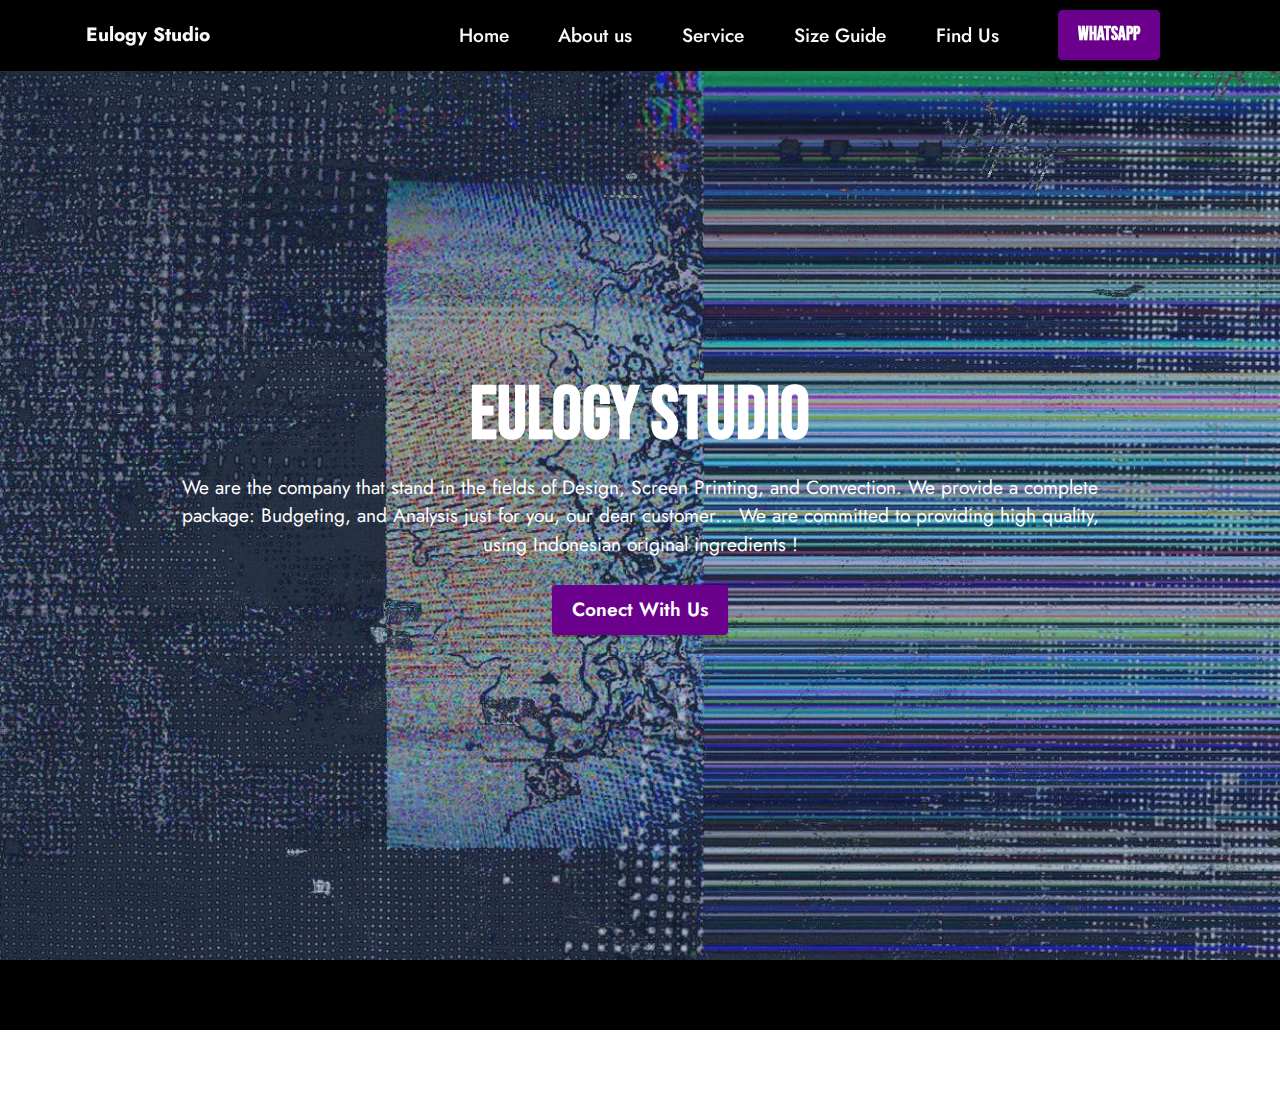
==== index.html @ 3f1c55c7 "Add files via upload" ====
<!DOCTYPE html>
<html  >
<head>
  <!-- Site made with Mobirise Website Builder v5.6.5, https://mobirise.com -->
  <meta charset="UTF-8">
  <meta http-equiv="X-UA-Compatible" content="IE=edge">
  <meta name="generator" content="Mobirise v5.6.5, mobirise.com">
  <meta name="twitter:card" content="summary_large_image"/>
  <meta name="twitter:image:src" content="">
  <meta property="og:image" content="">
  <meta name="twitter:title" content="Home">
  <meta name="viewport" content="width=device-width, initial-scale=1, minimum-scale=1">
  <link rel="shortcut icon" href="assets/images/logo.png" type="image/x-icon">
  <meta name="description" content="">
  
  
  <title>Home</title>
  <link rel="stylesheet" href="assets/bootstrap/css/bootstrap.min.css">
  <link rel="stylesheet" href="assets/bootstrap/css/bootstrap-grid.min.css">
  <link rel="stylesheet" href="assets/bootstrap/css/bootstrap-reboot.min.css">
  <link rel="stylesheet" href="assets/animatecss/animate.css">
  <link rel="stylesheet" href="assets/dropdown/css/style.css">
  <link rel="stylesheet" href="assets/socicon/css/styles.css">
  <link rel="stylesheet" href="assets/theme/css/style.css">
  <link rel="preload" href="https://fonts.googleapis.com/css?family=Bebas+Neue:400&display=swap" as="style" onload="this.onload=null;this.rel='stylesheet'">
  <noscript><link rel="stylesheet" href="https://fonts.googleapis.com/css?family=Bebas+Neue:400&display=swap"></noscript>
  <link rel="preload" href="https://fonts.googleapis.com/css?family=Jost:100,200,300,400,500,600,700,800,900,100i,200i,300i,400i,500i,600i,700i,800i,900i&display=swap" as="style" onload="this.onload=null;this.rel='stylesheet'">
  <noscript><link rel="stylesheet" href="https://fonts.googleapis.com/css?family=Jost:100,200,300,400,500,600,700,800,900,100i,200i,300i,400i,500i,600i,700i,800i,900i&display=swap"></noscript>
  <link rel="preload" as="style" href="assets/mobirise/css/mbr-additional.css"><link rel="stylesheet" href="assets/mobirise/css/mbr-additional.css" type="text/css">
  
  
  
  
</head>
<body>
  
  <section data-bs-version="5.1" class="menu menu2 cid-t28SqzuvRv" once="menu" id="menu2-10">
    
    <nav class="navbar navbar-dropdown navbar-fixed-top navbar-expand-lg">
        <div class="container">
            <div class="navbar-brand">
                
                <span class="navbar-caption-wrap"><a class="navbar-caption text-white display-7" href="https://mobiri.se">Eulogy Studio</a></span>
            </div>
            <button class="navbar-toggler" type="button" data-toggle="collapse" data-bs-toggle="collapse" data-target="#navbarSupportedContent" data-bs-target="#navbarSupportedContent" aria-controls="navbarNavAltMarkup" aria-expanded="false" aria-label="Toggle navigation">
                <div class="hamburger">
                    <span></span>
                    <span></span>
                    <span></span>
                    <span></span>
                </div>
            </button>
            <div class="collapse navbar-collapse" id="navbarSupportedContent">
                <ul class="navbar-nav nav-dropdown" data-app-modern-menu="true"><li class="nav-item"><a class="nav-link link text-white text-primary display-7" href="index.html">Home</a></li><li class="nav-item"><a class="nav-link link text-white text-primary display-7" href="aboutus.html">
                            About us</a></li><li class="nav-item"><a class="nav-link link text-white text-primary display-7" href="services.html">Service</a></li>
                    <li class="nav-item"><a class="nav-link link text-white text-primary display-7" href="sizechart.html">Size Guide</a></li>
                    <li class="nav-item"><a class="nav-link link text-white text-primary display-7" href="location.html">Find Us</a></li></ul>
                
                <div class="navbar-buttons mbr-section-btn"><a class="btn btn-primary display-5" href="https://wa.me/6285777081317">WHAtSAPP</a></div>
            </div>
        </div>
    </nav>
</section>

<section data-bs-version="5.1" class="header6 cid-t27n5J7bvI mbr-fullscreen" id="header6-c">

    

    <div class="mbr-overlay" style="opacity: 0.2; background-color: rgb(68, 121, 217);"></div>

    <div class="align-center container">
        <div class="row justify-content-center">
            <div class="col-12 col-lg-10">
                <h1 class="mbr-section-title mbr-fonts-style mbr-white mb-3 display-1"><strong>eulogy studio</strong></h1>
                
                <p class="mbr-text mbr-white mbr-fonts-style display-7">
                    We are the company that stand in the fields of Design, Screen Printing, and Convection. We provide a complete package: Budgeting, and Analysis just for you, our dear customer... We are committed to providing high quality, using Indonesian original ingredients !
                </p>
                <div class="mbr-section-btn mt-3"><a class="btn btn-primary display-7" href="https://wa.me/6285777081317">Conect With Us</a></div>
            </div>
        </div>
    </div>
</section>

<section data-bs-version="5.1" class="footer7 cid-t1VAc5oPrd" once="footers" id="footer7-4">

    

    

    <div class="container">
        <div class="media-container-row align-center mbr-white">
            <div class="col-12">
                <p class="mbr-text mb-0 mbr-fonts-style display-4">
                    © Copyright 2022 Eulogy Studio - All Rights Reserved
                </p>
            </div>
        </div>
    </div>
</section><section class="display-7" style="padding: 0;align-items: center;justify-content: center;flex-wrap: wrap;    align-content: center;display: flex;position: relative;height: 4rem;"><a href="https://mobiri.se/2739798" style="flex: 1 1;height: 4rem;position: absolute;width: 100%;z-index: 1;"><img alt="" style="height: 4rem;" src="[data-uri]"></a><p style="margin: 0;text-align: center;" class="display-7">Made with Mobirise &#8204;</p><a style="z-index:1" href="https://mobirise.com/web-page-maker.html">Free Web Page Maker</a></section><script src="assets/bootstrap/js/bootstrap.bundle.min.js"></script>  <script src="assets/smoothscroll/smooth-scroll.js"></script>  <script src="assets/ytplayer/index.js"></script>  <script src="assets/dropdown/js/navbar-dropdown.js"></script>  <script src="assets/theme/js/script.js"></script>  
  
  
  <input name="animation" type="hidden">
  </body>
</html>
---- assets/dropdown/css/style.css ----
.navbar-dropdown {
  left: 0;
  padding: 0;
  position: absolute;
  right: 0;
  top: 0;
  transition: all 0.45s ease;
  z-index: 1030;
  background: #282828; }
  .navbar-dropdown .navbar-logo {
    margin-right: 0.8rem;
    transition: margin 0.3s ease-in-out;
    vertical-align: middle; }
    .navbar-dropdown .navbar-logo img {
      height: 3.125rem;
      transition: all 0.3s ease-in-out; }
    .navbar-dropdown .navbar-logo.mbr-iconfont {
      font-size: 3.125rem;
      line-height: 3.125rem; }
  .navbar-dropdown .navbar-caption {
    font-weight: 700;
    white-space: normal;
    vertical-align: -4px;
    line-height: 3.125rem !important; }
    .navbar-dropdown .navbar-caption, .navbar-dropdown .navbar-caption:hover {
      color: inherit;
      text-decoration: none; }
  .navbar-dropdown .mbr-iconfont + .navbar-caption {
    vertical-align: -1px; }
  .navbar-dropdown.navbar-fixed-top {
    position: fixed; }
  .navbar-dropdown .navbar-brand span {
    vertical-align: -4px; }
  .navbar-dropdown.bg-color.transparent {
    background: none; }
  .navbar-dropdown.navbar-short .navbar-brand {
    padding: 0.625rem 0; }
    .navbar-dropdown.navbar-short .navbar-brand span {
      vertical-align: -1px; }
  .navbar-dropdown.navbar-short .navbar-caption {
    line-height: 2.375rem !important;
    vertical-align: -2px; }
  .navbar-dropdown.navbar-short .navbar-logo {
    margin-right: 0.5rem; }
    .navbar-dropdown.navbar-short .navbar-logo img {
      height: 2.375rem; }
    .navbar-dropdown.navbar-short .navbar-logo.mbr-iconfont {
      font-size: 2.375rem;
      line-height: 2.375rem; }
  .navbar-dropdown.navbar-short .mbr-table-cell {
    height: 3.625rem; }
  .navbar-dropdown .navbar-close {
    left: 0.6875rem;
    position: fixed;
    top: 0.75rem;
    z-index: 1000; }
  .navbar-dropdown .hamburger-icon {
    content: "";
    display: inline-block;
    vertical-align: middle;
    width: 16px;
    -webkit-box-shadow: 0 -6px 0 1px #282828,0 0 0 1px #282828,0 6px 0 1px #282828;
    -moz-box-shadow: 0 -6px 0 1px #282828,0 0 0 1px #282828,0 6px 0 1px #282828;
    box-shadow: 0 -6px 0 1px #282828,0 0 0 1px #282828,0 6px 0 1px #282828; }

.dropdown-menu .dropdown-toggle[data-toggle="dropdown-submenu"]::after {
  border-bottom: 0.35em solid transparent;
  border-left: 0.35em solid;
  border-right: 0;
  border-top: 0.35em solid transparent;
  margin-left: 0.3rem; }

.dropdown-menu .dropdown-item:focus {
  outline: 0; }

.nav-dropdown {
  font-size: 0.75rem;
  font-weight: 500;
  height: auto !important; }
  .nav-dropdown .nav-btn {
    padding-left: 1rem; }
  .nav-dropdown .link {
    margin: .667em 1.667em;
    font-weight: 500;
    padding: 0;
    transition: color .2s ease-in-out; }
    .nav-dropdown .link.dropdown-toggle {
      margin-right: 2.583em; }
      .nav-dropdown .link.dropdown-toggle::after {
        margin-left: .25rem;
        border-top: 0.35em solid;
        border-right: 0.35em solid transparent;
        border-left: 0.35em solid transparent;
        border-bottom: 0; }
      .nav-dropdown .link.dropdown-toggle[aria-expanded="true"] {
        margin: 0;
        padding: 0.667em 3.263em  0.667em 1.667em; }
  .nav-dropdown .link::after,
  .nav-dropdown .dropdown-item::after {
    color: inherit; }
  .nav-dropdown .btn {
    font-size: 0.75rem;
    font-weight: 700;
    letter-spacing: 0;
    margin-bottom: 0;
    padding-left: 1.25rem;
    padding-right: 1.25rem; }
  .nav-dropdown .dropdown-menu {
    border-radius: 0;
    border: 0;
    left: 0;
    margin: 0;
    padding-bottom: 1.25rem;
    padding-top: 1.25rem;
    position: relative; }
  .nav-dropdown .dropdown-submenu {
    margin-left: 0.125rem;
    top: 0; }
  .nav-dropdown .dropdown-item {
    font-weight: 500;
    line-height: 2;
    padding: 0.3846em 4.615em 0.3846em 1.5385em;
    position: relative;
    transition: color .2s ease-in-out, background-color .2s ease-in-out; }
    .nav-dropdown .dropdown-item::after {
      margin-top: -0.3077em;
      position: absolute;
      right: 1.1538em;
      top: 50%; }
    .nav-dropdown .dropdown-item:focus, .nav-dropdown .dropdown-item:hover {
      background: none; }

@media (max-width: 767px) {
  .nav-dropdown.navbar-toggleable-sm {
    bottom: 0;
    display: none;
    left: 0;
    overflow-x: hidden;
    position: fixed;
    top: 0;
    transform: translateX(-100%);
    -ms-transform: translateX(-100%);
    -webkit-transform: translateX(-100%);
    width: 18.75rem;
    z-index: 999; } }
.nav-dropdown.navbar-toggleable-xl {
  bottom: 0;
  display: none;
  left: 0;
  overflow-x: hidden;
  position: fixed;
  top: 0;
  transform: translateX(-100%);
  -ms-transform: translateX(-100%);
  -webkit-transform: translateX(-100%);
  width: 18.75rem;
  z-index: 999; }

.nav-dropdown-sm {
  display: block !important;
  overflow-x: hidden;
  overflow: auto;
  padding-top: 3.875rem; }
  .nav-dropdown-sm::after {
    content: "";
    display: block;
    height: 3rem;
    width: 100%; }
  .nav-dropdown-sm.collapse.in ~ .navbar-close {
    display: block !important; }
  .nav-dropdown-sm.collapsing, .nav-dropdown-sm.collapse.in {
    transform: translateX(0);
    -ms-transform: translateX(0);
    -webkit-transform: translateX(0);
    transition: all 0.25s ease-out;
    -webkit-transition: all 0.25s ease-out;
    background: #282828; }
  .nav-dropdown-sm.collapsing[aria-expanded="false"] {
    transform: translateX(-100%);
    -ms-transform: translateX(-100%);
    -webkit-transform: translateX(-100%); }
  .nav-dropdown-sm .nav-item {
    display: block;
    margin-left: 0 !important;
    padding-left: 0; }
  .nav-dropdown-sm .link,
  .nav-dropdown-sm .dropdown-item {
    border-top: 1px dotted rgba(255, 255, 255, 0.1);
    font-size: 0.8125rem;
    line-height: 1.6;
    margin: 0 !important;
    padding: 0.875rem 2.4rem 0.875rem 1.5625rem !important;
    position: relative;
    white-space: normal; }
    .nav-dropdown-sm .link:focus, .nav-dropdown-sm .link:hover,
    .nav-dropdown-sm .dropdown-item:focus,
    .nav-dropdown-sm .dropdown-item:hover {
      background: rgba(0, 0, 0, 0.2) !important;
      color: #c0a375; }
  .nav-dropdown-sm .nav-btn {
    position: relative;
    padding: 1.5625rem 1.5625rem 0 1.5625rem; }
    .nav-dropdown-sm .nav-btn::before {
      border-top: 1px dotted rgba(255, 255, 255, 0.1);
      content: "";
      left: 0;
      position: absolute;
      top: 0;
      width: 100%; }
    .nav-dropdown-sm .nav-btn + .nav-btn {
      padding-top: 0.625rem; }
      .nav-dropdown-sm .nav-btn + .nav-btn::before {
        display: none; }
  .nav-dropdown-sm .btn {
    padding: 0.625rem 0; }
  .nav-dropdown-sm .dropdown-toggle[data-toggle="dropdown-submenu"]::after {
    margin-left: .25rem;
    border-top: 0.35em solid;
    border-right: 0.35em solid transparent;
    border-left: 0.35em solid transparent;
    border-bottom: 0; }
  .nav-dropdown-sm .dropdown-toggle[data-toggle="dropdown-submenu"][aria-expanded="true"]::after {
    border-top: 0;
    border-right: 0.35em solid transparent;
    border-left: 0.35em solid transparent;
    border-bottom: 0.35em solid; }
  .nav-dropdown-sm .dropdown-menu {
    margin: 0;
    padding: 0;
    position: relative;
    top: 0;
    left: 0;
    width: 100%;
    border: 0;
    float: none;
    border-radius: 0;
    background: none; }
  .nav-dropdown-sm .dropdown-submenu {
    left: 100%;
    margin-left: 0.125rem;
    margin-top: -1.25rem;
    top: 0; }

.navbar-toggleable-sm .nav-dropdown .dropdown-menu {
  position: absolute; }

.navbar-toggleable-sm .nav-dropdown .dropdown-submenu {
  left: 100%;
  margin-left: 0.125rem;
  margin-top: -1.25rem;
  top: 0; }

.navbar-toggleable-sm.opened .nav-dropdown .dropdown-menu {
  position: relative; }

.navbar-toggleable-sm.opened .nav-dropdown .dropdown-submenu {
  left: 0;
  margin-left: 00rem;
  margin-top: 0rem;
  top: 0; }

.is-builder .nav-dropdown.collapsing {
  transition: none !important; }
---- assets/socicon/css/styles.css ----
@charset "UTF-8";

@font-face {
  font-family: 'Socicon';
  src:  url('../fonts/socicon.eot');
  src:  url('../fonts/socicon.eot?#iefix') format('embedded-opentype'),
    url('../fonts/socicon.woff2') format('woff2'),
    url('../fonts/socicon.ttf') format('truetype'),
    url('../fonts/socicon.woff') format('woff'),
    url('../fonts/socicon.svg#socicon') format('svg');
  font-weight: normal;
  font-style: normal;
  font-display: swap;
}

[data-icon]:before {
  font-family: "socicon" !important;
  content: attr(data-icon);
  font-style: normal !important;
  font-weight: normal !important;
  font-variant: normal !important;
  text-transform: none !important;
  speak: none;
  line-height: 1;
  -webkit-font-smoothing: antialiased;
  -moz-osx-font-smoothing: grayscale;
}

[class^="socicon-"], [class*=" socicon-"] {
  /* use !important to prevent issues with browser extensions that change fonts */
  font-family: 'Socicon' !important;
  speak: none;
  font-style: normal;
  font-weight: normal;
  font-variant: normal;
  text-transform: none;
  line-height: 1;

  /* Better Font Rendering =========== */
  -webkit-font-smoothing: antialiased;
  -moz-osx-font-smoothing: grayscale;
}

.socicon-eitaa:before {
  content: "\e97c";
}
.socicon-soroush:before {
  content: "\e97d";
}
.socicon-bale:before {
  content: "\e97e";
}
.socicon-zazzle:before {
  content: "\e97b";
}
.socicon-society6:before {
  content: "\e97a";
}
.socicon-redbubble:before {
  content: "\e979";
}
.socicon-avvo:before {
  content: "\e978";
}
.socicon-stitcher:before {
  content: "\e977";
}
.socicon-googlehangouts:before {
  content: "\e974";
}
.socicon-dlive:before {
  content: "\e975";
}
.socicon-vsco:before {
  content: "\e976";
}
.socicon-flipboard:before {
  content: "\e973";
}
.socicon-ubuntu:before {
  content: "\e958";
}
.socicon-artstation:before {
  content: "\e959";
}
.socicon-invision:before {
  content: "\e95a";
}
.socicon-torial:before {
  content: "\e95b";
}
.socicon-collectorz:before {
  content: "\e95c";
}
.socicon-seenthis:before {
  content: "\e95d";
}
.socicon-googleplaymusic:before {
  content: "\e95e";
}
.socicon-debian:before {
  content: "\e95f";
}
.socicon-filmfreeway:before {
  content: "\e960";
}
.socicon-gnome:before {
  content: "\e961";
}
.socicon-itchio:before {
  content: "\e962";
}
.socicon-jamendo:before {
  content: "\e963";
}
.socicon-mix:before {
  content: "\e964";
}
.socicon-sharepoint:before {
  content: "\e965";
}
.socicon-tinder:before {
  content: "\e966";
}
.socicon-windguru:before {
  content: "\e967";
}
.socicon-cdbaby:before {
  content: "\e968";
}
.socicon-elementaryos:before {
  content: "\e969";
}
.socicon-stage32:before {
  content: "\e96a";
}
.socicon-tiktok:before {
  content: "\e96b";
}
.socicon-gitter:before {
  content: "\e96c";
}
.socicon-letterboxd:before {
  content: "\e96d";
}
.socicon-threema:before {
  content: "\e96e";
}
.socicon-splice:before {
  content: "\e96f";
}
.socicon-metapop:before {
  content: "\e970";
}
.socicon-naver:before {
  content: "\e971";
}
.socicon-remote:before {
  content: "\e972";
}
.socicon-internet:before {
  content: "\e957";
}
.socicon-moddb:before {
  content: "\e94b";
}
.socicon-indiedb:before {
  content: "\e94c";
}
.socicon-traxsource:before {
  content: "\e94d";
}
.socicon-gamefor:before {
  content: "\e94e";
}
.socicon-pixiv:before {
  content: "\e94f";
}
.socicon-myanimelist:before {
  content: "\e950";
}
.socicon-blackberry:before {
  content: "\e951";
}
.socicon-wickr:before {
  content: "\e952";
}
.socicon-spip:before {
  content: "\e953";
}
.socicon-napster:before {
  content: "\e954";
}
.socicon-beatport:before {
  content: "\e955";
}
.socicon-hackerone:before {
  content: "\e956";
}
.socicon-hackernews:before {
  content: "\e946";
}
.socicon-smashwords:before {
  content: "\e947";
}
.socicon-kobo:before {
  content: "\e948";
}
.socicon-bookbub:before {
  content: "\e949";
}
.socicon-mailru:before {
  content: "\e94a";
}
.socicon-gitlab:before {
  content: "\e945";
}
.socicon-instructables:before {
  content: "\e944";
}
.socicon-portfolio:before {
  content: "\e943";
}
.socicon-codered:before {
  content: "\e940";
}
.socicon-origin:before {
  content: "\e941";
}
.socicon-nextdoor:before {
  content: "\e942";
}
.socicon-udemy:before {
  content: "\e93f";
}
.socicon-livemaster:before {
  content: "\e93e";
}
.socicon-crunchbase:before {
  content: "\e93b";
}
.socicon-homefy:before {
  content: "\e93c";
}
.socicon-calendly:before {
  content: "\e93d";
}
.socicon-realtor:before {
  content: "\e90f";
}
.socicon-tidal:before {
  content: "\e910";
}
.socicon-qobuz:before {
  content: "\e911";
}
.socicon-natgeo:before {
  content: "\e912";
}
.socicon-mastodon:before {
  content: "\e913";
}
.socicon-unsplash:before {
  content: "\e914";
}
.socicon-homeadvisor:before {
  content: "\e915";
}
.socicon-angieslist:before {
  content: "\e916";
}
.socicon-codepen:before {
  content: "\e917";
}
.socicon-slack:before {
  content: "\e918";
}
.socicon-openaigym:before {
  content: "\e919";
}
.socicon-logmein:before {
  content: "\e91a";
}
.socicon-fiverr:before {
  content: "\e91b";
}
.socicon-gotomeeting:before {
  content: "\e91c";
}
.socicon-aliexpress:before {
  content: "\e91d";
}
.socicon-guru:before {
  content: "\e91e";
}
.socicon-appstore:before {
  content: "\e91f";
}
.socicon-homes:before {
  content: "\e920";
}
.socicon-zoom:before {
  content: "\e921";
}
.socicon-alibaba:before {
  content: "\e922";
}
.socicon-craigslist:before {
  content: "\e923";
}
.socicon-wix:before {
  content: "\e924";
}
.socicon-redfin:before {
  content: "\e925";
}
.socicon-googlecalendar:before {
  content: "\e926";
}
.socicon-shopify:before {
  content: "\e927";
}
.socicon-freelancer:before {
  content: "\e928";
}
.socicon-seedrs:before {
  content: "\e929";
}
.socicon-bing:before {
  content: "\e92a";
}
.socicon-doodle:before {
  content: "\e92b";
}
.socicon-bonanza:before {
  content: "\e92c";
}
.socicon-squarespace:before {
  content: "\e92d";
}
.socicon-toptal:before {
  content: "\e92e";
}
.socicon-gust:before {
  content: "\e92f";
}
.socicon-ask:before {
  content: "\e930";
}
.socicon-trulia:before {
  content: "\e931";
}
.socicon-loomly:before {
  content: "\e932";
}
.socicon-ghost:before {
  content: "\e933";
}
.socicon-upwork:before {
  content: "\e934";
}
.socicon-fundable:before {
  content: "\e935";
}
.socicon-booking:before {
  content: "\e936";
}
.socicon-googlemaps:before {
  content: "\e937";
}
.socicon-zillow:before {
  content: "\e938";
}
.socicon-niconico:before {
  content: "\e939";
}
.socicon-toneden:before {
  content: "\e93a";
}
.socicon-augment:before {
  content: "\e908";
}
.socicon-bitbucket:before {
  content: "\e909";
}
.socicon-fyuse:before {
  content: "\e90a";
}
.socicon-yt-gaming:before {
  content: "\e90b";
}
.socicon-sketchfab:before {
  content: "\e90c";
}
.socicon-mobcrush:before {
  content: "\e90d";
}
.socicon-microsoft:before {
  content: "\e90e";
}
.socicon-pandora:before {
  content: "\e907";
}
.socicon-messenger:before {
  content: "\e906";
}
.socicon-gamewisp:before {
  content: "\e905";
}
.socicon-bloglovin:before {
  content: "\e904";
}
.socicon-tunein:before {
  content: "\e903";
}
.socicon-gamejolt:before {
  content: "\e901";
}
.socicon-trello:before {
  content: "\e902";
}
.socicon-spreadshirt:before {
  content: "\e900";
}
.socicon-500px:before {
  content: "\e000";
}
.socicon-8tracks:before {
  content: "\e001";
}
.socicon-airbnb:before {
  content: "\e002";
}
.socicon-alliance:before {
  content: "\e003";
}
.socicon-amazon:before {
  content: "\e004";
}
.socicon-amplement:before {
  content: "\e005";
}
.socicon-android:before {
  content: "\e006";
}
.socicon-angellist:before {
  content: "\e007";
}
.socicon-apple:before {
  content: "\e008";
}
.socicon-appnet:before {
  content: "\e009";
}
.socicon-baidu:before {
  content: "\e00a";
}
.socicon-bandcamp:before {
  content: "\e00b";
}
.socicon-battlenet:before {
  content: "\e00c";
}
.socicon-mixer:before {
  content: "\e00d";
}
.socicon-bebee:before {
  content: "\e00e";
}
.socicon-bebo:before {
  content: "\e00f";
}
.socicon-behance:before {
  content: "\e010";
}
.socicon-blizzard:before {
  content: "\e011";
}
.socicon-blogger:before {
  content: "\e012";
}
.socicon-buffer:before {
  content: "\e013";
}
.socicon-chrome:before {
  content: "\e014";
}
.socicon-coderwall:before {
  content: "\e015";
}
.socicon-curse:before {
  content: "\e016";
}
.socicon-dailymotion:before {
  content: "\e017";
}
.socicon-deezer:before {
  content: "\e018";
}
.socicon-delicious:before {
  content: "\e019";
}
.socicon-deviantart:before {
  content: "\e01a";
}
.socicon-diablo:before {
  content: "\e01b";
}
.socicon-digg:before {
  content: "\e01c";
}
.socicon-discord:before {
  content: "\e01d";
}
.socicon-disqus:before {
  content: "\e01e";
}
.socicon-douban:before {
  content: "\e01f";
}
.socicon-draugiem:before {
  content: "\e020";
}
.socicon-dribbble:before {
  content: "\e021";
}
.socicon-drupal:before {
  content: "\e022";
}
.socicon-ebay:before {
  content: "\e023";
}
.socicon-ello:before {
  content: "\e024";
}
.socicon-endomodo:before {
  content: "\e025";
}
.socicon-envato:before {
  content: "\e026";
}
.socicon-etsy:before {
  content: "\e027";
}
.socicon-facebook:before {
  content: "\e028";
}
.socicon-feedburner:before {
  content: "\e029";
}
.socicon-filmweb:before {
  content: "\e02a";
}
.socicon-firefox:before {
  content: "\e02b";
}
.socicon-flattr:before {
  content: "\e02c";
}
.socicon-flickr:before {
  content: "\e02d";
}
.socicon-formulr:before {
  content: "\e02e";
}
.socicon-forrst:before {
  content: "\e02f";
}
.socicon-foursquare:before {
  content: "\e030";
}
.socicon-friendfeed:before {
  content: "\e031";
}
.socicon-github:before {
  content: "\e032";
}
.socicon-goodreads:before {
  content: "\e033";
}
.socicon-google:before {
  content: "\e034";
}
.socicon-googlescholar:before {
  content: "\e035";
}
.socicon-googlegroups:before {
  content: "\e036";
}
.socicon-googlephotos:before {
  content: "\e037";
}
.socicon-googleplus:before {
  content: "\e038";
}
.socicon-grooveshark:before {
  content: "\e039";
}
.socicon-hackerrank:before {
  content: "\e03a";
}
.socicon-hearthstone:before {
  content: "\e03b";
}
.socicon-hellocoton:before {
  content: "\e03c";
}
.socicon-heroes:before {
  content: "\e03d";
}
.socicon-smashcast:before {
  content: "\e03e";
}
.socicon-horde:before {
  content: "\e03f";
}
.socicon-houzz:before {
  content: "\e040";
}
.socicon-icq:before {
  content: "\e041";
}
.socicon-identica:before {
  content: "\e042";
}
.socicon-imdb:before {
  content: "\e043";
}
.socicon-instagram:before {
  content: "\e044";
}
.socicon-issuu:before {
  content: "\e045";
}
.socicon-istock:before {
  content: "\e046";
}
.socicon-itunes:before {
  content: "\e047";
}
.socicon-keybase:before {
  content: "\e048";
}
.socicon-lanyrd:before {
  content: "\e049";
}
.socicon-lastfm:before {
  content: "\e04a";
}
.socicon-line:before {
  content: "\e04b";
}
.socicon-linkedin:before {
  content: "\e04c";
}
.socicon-livejournal:before {
  content: "\e04d";
}
.socicon-lyft:before {
  content: "\e04e";
}
.socicon-macos:before {
  content: "\e04f";
}
.socicon-mail:before {
  content: "\e050";
}
.socicon-medium:before {
  content: "\e051";
}
.socicon-meetup:before {
  content: "\e052";
}
.socicon-mixcloud:before {
  content: "\e053";
}
.socicon-modelmayhem:before {
  content: "\e054";
}
.socicon-mumble:before {
  content: "\e055";
}
.socicon-myspace:before {
  content: "\e056";
}
.socicon-newsvine:before {
  content: "\e057";
}
.socicon-nintendo:before {
  content: "\e058";
}
.socicon-npm:before {
  content: "\e059";
}
.socicon-odnoklassniki:before {
  content: "\e05a";
}
.socicon-openid:before {
  content: "\e05b";
}
.socicon-opera:before {
  content: "\e05c";
}
.socicon-outlook:before {
  content: "\e05d";
}
.socicon-overwatch:before {
  content: "\e05e";
}
.socicon-patreon:before {
  content: "\e05f";
}
.socicon-paypal:before {
  content: "\e060";
}
.socicon-periscope:before {
  content: "\e061";
}
.socicon-persona:before {
  content: "\e062";
}
.socicon-pinterest:before {
  content: "\e063";
}
.socicon-play:before {
  content: "\e064";
}
.socicon-player:before {
  content: "\e065";
}
.socicon-playstation:before {
  content: "\e066";
}
.socicon-pocket:before {
  content: "\e067";
}
.socicon-qq:before {
  content: "\e068";
}
.socicon-quora:before {
  content: "\e069";
}
.socicon-raidcall:before {
  content: "\e06a";
}
.socicon-ravelry:before {
  content: "\e06b";
}
.socicon-reddit:before {
  content: "\e06c";
}
.socicon-renren:before {
  content: "\e06d";
}
.socicon-researchgate:before {
  content: "\e06e";
}
.socicon-residentadvisor:before {
  content: "\e06f";
}
.socicon-reverbnation:before {
  content: "\e070";
}
.socicon-rss:before {
  content: "\e071";
}
.socicon-sharethis:before {
  content: "\e072";
}
.socicon-skype:before {
  content: "\e073";
}
.socicon-slideshare:before {
  content: "\e074";
}
.socicon-smugmug:before {
  content: "\e075";
}
.socicon-snapchat:before {
  content: "\e076";
}
.socicon-songkick:before {
  content: "\e077";
}
.socicon-soundcloud:before {
  content: "\e078";
}
.socicon-spotify:before {
  content: "\e079";
}
.socicon-stackexchange:before {
  content: "\e07a";
}
.socicon-stackoverflow:before {
  content: "\e07b";
}
.socicon-starcraft:before {
  content: "\e07c";
}
.socicon-stayfriends:before {
  content: "\e07d";
}
.socicon-steam:before {
  content: "\e07e";
}
.socicon-storehouse:before {
  content: "\e07f";
}
.socicon-strava:before {
  content: "\e080";
}
.socicon-streamjar:before {
  content: "\e081";
}
.socicon-stumbleupon:before {
  content: "\e082";
}
.socicon-swarm:before {
  content: "\e083";
}
.socicon-teamspeak:before {
  content: "\e084";
}
.socicon-teamviewer:before {
  content: "\e085";
}
.socicon-technorati:before {
  content: "\e086";
}
.socicon-telegram:before {
  content: "\e087";
}
.socicon-tripadvisor:before {
  content: "\e088";
}
.socicon-tripit:before {
  content: "\e089";
}
.socicon-triplej:before {
  content: "\e08a";
}
.socicon-tumblr:before {
  content: "\e08b";
}
.socicon-twitch:before {
  content: "\e08c";
}
.socicon-twitter:before {
  content: "\e08d";
}
.socicon-uber:before {
  content: "\e08e";
}
.socicon-ventrilo:before {
  content: "\e08f";
}
.socicon-viadeo:before {
  content: "\e090";
}
.socicon-viber:before {
  content: "\e091";
}
.socicon-viewbug:before {
  content: "\e092";
}
.socicon-vimeo:before {
  content: "\e093";
}
.socicon-vine:before {
  content: "\e094";
}
.socicon-vkontakte:before {
  content: "\e095";
}
.socicon-warcraft:before {
  content: "\e096";
}
.socicon-wechat:before {
  content: "\e097";
}
.socicon-weibo:before {
  content: "\e098";
}
.socicon-whatsapp:before {
  content: "\e099";
}
.socicon-wikipedia:before {
  content: "\e09a";
}
.socicon-windows:before {
  content: "\e09b";
}
.socicon-wordpress:before {
  content: "\e09c";
}
.socicon-wykop:before {
  content: "\e09d";
}
.socicon-xbox:before {
  content: "\e09e";
}
.socicon-xing:before {
  content: "\e09f";
}
.socicon-yahoo:before {
  content: "\e0a0";
}
.socicon-yammer:before {
  content: "\e0a1";
}
.socicon-yandex:before {
  content: "\e0a2";
}
.socicon-yelp:before {
  content: "\e0a3";
}
.socicon-younow:before {
  content: "\e0a4";
}
.socicon-youtube:before {
  content: "\e0a5";
}
.socicon-zapier:before {
  content: "\e0a6";
}
.socicon-zerply:before {
  content: "\e0a7";
}
.socicon-zomato:before {
  content: "\e0a8";
}
.socicon-zynga:before {
  content: "\e0a9";
}
---- assets/theme/css/style.css ----
@charset "UTF-8";
section {
  background-color: #ffffff;
}

body {
  font-style: normal;
  line-height: 1.5;
  font-weight: 400;
  color: #232323;
  position: relative;
}

button {
  background-color: transparent;
  border-color: transparent;
}

section,
.container,
.container-fluid {
  position: relative;
  word-wrap: break-word;
}

a.mbr-iconfont:hover {
  text-decoration: none;
}

.article .lead p,
.article .lead ul,
.article .lead ol,
.article .lead pre,
.article .lead blockquote {
  margin-bottom: 0;
}

a {
  font-style: normal;
  font-weight: 400;
  cursor: pointer;
}
a, a:hover {
  text-decoration: none;
}

.mbr-section-title {
  font-style: normal;
  line-height: 1.3;
}

.mbr-section-subtitle {
  line-height: 1.3;
}

.mbr-text {
  font-style: normal;
  line-height: 1.7;
}

h1,
h2,
h3,
h4,
h5,
h6,
.display-1,
.display-2,
.display-4,
.display-5,
.display-7,
span,
p,
a {
  line-height: 1;
  word-break: break-word;
  word-wrap: break-word;
  font-weight: 400;
}

b,
strong {
  font-weight: bold;
}

input:-webkit-autofill, input:-webkit-autofill:hover, input:-webkit-autofill:focus, input:-webkit-autofill:active {
  transition-delay: 9999s;
  -webkit-transition-property: background-color, color;
  transition-property: background-color, color;
}

textarea[type=hidden] {
  display: none;
}

section {
  background-position: 50% 50%;
  background-repeat: no-repeat;
  background-size: cover;
}
section .mbr-background-video,
section .mbr-background-video-preview {
  position: absolute;
  bottom: 0;
  left: 0;
  right: 0;
  top: 0;
}

.hidden {
  visibility: hidden;
}

.mbr-z-index20 {
  z-index: 20;
}

/*! Base colors */
.mbr-white {
  color: #ffffff;
}

.mbr-black {
  color: #111111;
}

.mbr-bg-white {
  background-color: #ffffff;
}

.mbr-bg-black {
  background-color: #000000;
}

/*! Text-aligns */
.align-left {
  text-align: left;
}

.align-center {
  text-align: center;
}

.align-right {
  text-align: right;
}

/*! Font-weight  */
.mbr-light {
  font-weight: 300;
}

.mbr-regular {
  font-weight: 400;
}

.mbr-semibold {
  font-weight: 500;
}

.mbr-bold {
  font-weight: 700;
}

/*! Media  */
.media-content {
  flex-basis: 100%;
}

.media-container-row {
  display: flex;
  flex-direction: row;
  flex-wrap: wrap;
  justify-content: center;
  align-content: center;
  align-items: start;
}
.media-container-row .media-size-item {
  width: 400px;
}

.media-container-column {
  display: flex;
  flex-direction: column;
  flex-wrap: wrap;
  justify-content: center;
  align-content: center;
  align-items: stretch;
}
.media-container-column > * {
  width: 100%;
}

@media (min-width: 992px) {
  .media-container-row {
    flex-wrap: nowrap;
  }
}
figure {
  margin-bottom: 0;
  overflow: hidden;
}

figure[mbr-media-size] {
  transition: width 0.1s;
}

img,
iframe {
  display: block;
  width: 100%;
}

.card {
  background-color: transparent;
  border: none;
}

.card-box {
  width: 100%;
}

.card-img {
  text-align: center;
  flex-shrink: 0;
  -webkit-flex-shrink: 0;
}

.media {
  max-width: 100%;
  margin: 0 auto;
}

.mbr-figure {
  align-self: center;
}

.media-container > div {
  max-width: 100%;
}

.mbr-figure img,
.card-img img {
  width: 100%;
}

@media (max-width: 991px) {
  .media-size-item {
    width: auto !important;
  }

  .media {
    width: auto;
  }

  .mbr-figure {
    width: 100% !important;
  }
}
/*! Buttons */
.mbr-section-btn {
  margin-left: -0.6rem;
  margin-right: -0.6rem;
  font-size: 0;
}

.btn {
  font-weight: 600;
  border-width: 1px;
  font-style: normal;
  margin: 0.6rem 0.6rem;
  white-space: normal;
  transition: all 0.2s ease-in-out;
  display: inline-flex;
  align-items: center;
  justify-content: center;
  word-break: break-word;
}

.btn-sm {
  font-weight: 600;
  letter-spacing: 0px;
  transition: all 0.3s ease-in-out;
}

.btn-md {
  font-weight: 600;
  letter-spacing: 0px;
  transition: all 0.3s ease-in-out;
}

.btn-lg {
  font-weight: 600;
  letter-spacing: 0px;
  transition: all 0.3s ease-in-out;
}

.btn-form {
  margin: 0;
}
.btn-form:hover {
  cursor: pointer;
}

nav .mbr-section-btn {
  margin-left: 0rem;
  margin-right: 0rem;
}

/*! Btn icon margin */
.btn .mbr-iconfont,
.btn.btn-sm .mbr-iconfont {
  order: 1;
  cursor: pointer;
  margin-left: 0.5rem;
  vertical-align: sub;
}

.btn.btn-md .mbr-iconfont,
.btn.btn-md .mbr-iconfont {
  margin-left: 0.8rem;
}

.mbr-regular {
  font-weight: 400;
}

.mbr-semibold {
  font-weight: 500;
}

.mbr-bold {
  font-weight: 700;
}

[type=submit] {
  -webkit-appearance: none;
}

/*! Full-screen */
.mbr-fullscreen .mbr-overlay {
  min-height: 100vh;
}

.mbr-fullscreen {
  display: flex;
  display: -moz-flex;
  display: -ms-flex;
  display: -o-flex;
  align-items: center;
  min-height: 100vh;
  padding-top: 3rem;
  padding-bottom: 3rem;
}

/*! Map */
.map {
  height: 25rem;
  position: relative;
}
.map iframe {
  width: 100%;
  height: 100%;
}

/*! Scroll to top arrow */
.mbr-arrow-up {
  bottom: 25px;
  right: 90px;
  position: fixed;
  text-align: right;
  z-index: 5000;
  color: #ffffff;
  font-size: 22px;
}

.mbr-arrow-up a {
  background: rgba(0, 0, 0, 0.2);
  border-radius: 50%;
  color: #fff;
  display: inline-block;
  height: 60px;
  width: 60px;
  border: 2px solid #fff;
  outline-style: none !important;
  position: relative;
  text-decoration: none;
  transition: all 0.3s ease-in-out;
  cursor: pointer;
  text-align: center;
}
.mbr-arrow-up a:hover {
  background-color: rgba(0, 0, 0, 0.4);
}
.mbr-arrow-up a i {
  line-height: 60px;
}

.mbr-arrow-up-icon {
  display: block;
  color: #fff;
}

.mbr-arrow-up-icon::before {
  content: "›";
  display: inline-block;
  font-family: serif;
  font-size: 22px;
  line-height: 1;
  font-style: normal;
  position: relative;
  top: 6px;
  left: -4px;
  transform: rotate(-90deg);
}

/*! Arrow Down */
.mbr-arrow {
  position: absolute;
  bottom: 45px;
  left: 50%;
  width: 60px;
  height: 60px;
  cursor: pointer;
  background-color: rgba(80, 80, 80, 0.5);
  border-radius: 50%;
  transform: translateX(-50%);
}
@media (max-width: 767px) {
  .mbr-arrow {
    display: none;
  }
}
.mbr-arrow > a {
  display: inline-block;
  text-decoration: none;
  outline-style: none;
  -webkit-animation: arrowdown 1.7s ease-in-out infinite;
          animation: arrowdown 1.7s ease-in-out infinite;
  color: #ffffff;
}
.mbr-arrow > a > i {
  position: absolute;
  top: -2px;
  left: 15px;
  font-size: 2rem;
}

#scrollToTop a i::before {
  content: "";
  position: absolute;
  display: block;
  border-bottom: 2.5px solid #fff;
  border-left: 2.5px solid #fff;
  width: 27.8%;
  height: 27.8%;
  left: 50%;
  top: 51%;
  transform: translateY(-30%) translateX(-50%) rotate(135deg);
}

@keyframes arrowdown {
  0% {
    transform: translateY(0px);
  }
  50% {
    transform: translateY(-5px);
  }
  100% {
    transform: translateY(0px);
  }
}
@-webkit-keyframes arrowdown {
  0% {
    transform: translateY(0px);
  }
  50% {
    transform: translateY(-5px);
  }
  100% {
    transform: translateY(0px);
  }
}
@media (max-width: 500px) {
  .mbr-arrow-up {
    left: 0;
    right: 0;
    text-align: center;
  }
}
/*Gradients animation*/
@keyframes gradient-animation {
  from {
    background-position: 0% 100%;
    -webkit-animation-timing-function: ease-in-out;
            animation-timing-function: ease-in-out;
  }
  to {
    background-position: 100% 0%;
    -webkit-animation-timing-function: ease-in-out;
            animation-timing-function: ease-in-out;
  }
}
@-webkit-keyframes gradient-animation {
  from {
    background-position: 0% 100%;
    -webkit-animation-timing-function: ease-in-out;
            animation-timing-function: ease-in-out;
  }
  to {
    background-position: 100% 0%;
    -webkit-animation-timing-function: ease-in-out;
            animation-timing-function: ease-in-out;
  }
}
.bg-gradient {
  background-size: 200% 200%;
  animation: gradient-animation 5s infinite alternate;
  -webkit-animation: gradient-animation 5s infinite alternate;
}

.menu .navbar-brand {
  display: -webkit-flex;
}
.menu .navbar-brand span {
  display: flex;
  display: -webkit-flex;
}
.menu .navbar-brand .navbar-caption-wrap {
  display: -webkit-flex;
}
.menu .navbar-brand .navbar-logo img {
  display: -webkit-flex;
  width: auto;
}
@media (min-width: 768px) and (max-width: 991px) {
  .menu .navbar-toggleable-sm .navbar-nav {
    display: -ms-flexbox;
  }
}
@media (max-width: 991px) {
  .menu .navbar-collapse {
    max-height: 93.5vh;
  }
  .menu .navbar-collapse.show {
    overflow: auto;
  }
}
@media (min-width: 992px) {
  .menu .navbar-nav.nav-dropdown {
    display: -webkit-flex;
  }
  .menu .navbar-toggleable-sm .navbar-collapse {
    display: -webkit-flex !important;
  }
  .menu .collapsed .navbar-collapse {
    max-height: 93.5vh;
  }
  .menu .collapsed .navbar-collapse.show {
    overflow: auto;
  }
}
@media (max-width: 767px) {
  .menu .navbar-collapse {
    max-height: 80vh;
  }
}

.nav-link .mbr-iconfont {
  margin-right: 0.5rem;
}

.navbar {
  display: -webkit-flex;
  -webkit-flex-wrap: wrap;
  -webkit-align-items: center;
  -webkit-justify-content: space-between;
}

.navbar-collapse {
  -webkit-flex-basis: 100%;
  -webkit-flex-grow: 1;
  -webkit-align-items: center;
}

.nav-dropdown .link {
  padding: 0.667em 1.667em !important;
  margin: 0 !important;
}

.nav {
  display: -webkit-flex;
  -webkit-flex-wrap: wrap;
}

.row {
  display: -webkit-flex;
  -webkit-flex-wrap: wrap;
}

.justify-content-center {
  -webkit-justify-content: center;
}

.form-inline {
  display: -webkit-flex;
}

.card-wrapper {
  -webkit-flex: 1;
}

.carousel-control {
  z-index: 10;
  display: -webkit-flex;
}

.carousel-controls {
  display: -webkit-flex;
}

.media {
  display: -webkit-flex;
}

.form-group:focus {
  outline: none;
}

.jq-selectbox__select {
  padding: 7px 0;
  position: relative;
}

.jq-selectbox__dropdown {
  overflow: hidden;
  border-radius: 10px;
  position: absolute;
  top: 100%;
  left: 0 !important;
  width: 100% !important;
}

.jq-selectbox__trigger-arrow {
  right: 0;
  transform: translateY(-50%);
}

.jq-selectbox li {
  padding: 1.07em 0.5em;
}

input[type=range] {
  padding-left: 0 !important;
  padding-right: 0 !important;
}

.modal-dialog,
.modal-content {
  height: 100%;
}

.modal-dialog .carousel-inner {
  height: calc(100vh - 1.75rem);
}
@media (max-width: 575px) {
  .modal-dialog .carousel-inner {
    height: calc(100vh - 1rem);
  }
}

.carousel-item {
  text-align: center;
}

.carousel-item img {
  margin: auto;
}

.navbar-toggler {
  align-self: flex-start;
  padding: 0.25rem 0.75rem;
  font-size: 1.25rem;
  line-height: 1;
  background: transparent;
  border: 1px solid transparent;
  border-radius: 0.25rem;
}

.navbar-toggler:focus,
.navbar-toggler:hover {
  text-decoration: none;
  box-shadow: none;
}

.navbar-toggler-icon {
  display: inline-block;
  width: 1.5em;
  height: 1.5em;
  vertical-align: middle;
  content: "";
  background: no-repeat center center;
  background-size: 100% 100%;
}

.navbar-toggler-left {
  position: absolute;
  left: 1rem;
}

.navbar-toggler-right {
  position: absolute;
  right: 1rem;
}

.card-img {
  width: auto;
}

.menu .navbar.collapsed:not(.beta-menu) {
  flex-direction: column;
}

.carousel-item.active,
.carousel-item-next,
.carousel-item-prev {
  display: flex;
}

.note-air-layout .dropup .dropdown-menu,
.note-air-layout .navbar-fixed-bottom .dropdown .dropdown-menu {
  bottom: initial !important;
}

html,
body {
  height: auto;
  min-height: 100vh;
}

.dropup .dropdown-toggle::after {
  display: none;
}

.form-asterisk {
  font-family: initial;
  position: absolute;
  top: -2px;
  font-weight: normal;
}

.form-control-label {
  position: relative;
  cursor: pointer;
  margin-bottom: 0.357em;
  padding: 0;
}

.alert {
  color: #ffffff;
  border-radius: 0;
  border: 0;
  font-size: 1.1rem;
  line-height: 1.5;
  margin-bottom: 1.875rem;
  padding: 1.25rem;
  position: relative;
  text-align: center;
}
.alert.alert-form::after {
  background-color: inherit;
  bottom: -7px;
  content: "";
  display: block;
  height: 14px;
  left: 50%;
  margin-left: -7px;
  position: absolute;
  transform: rotate(45deg);
  width: 14px;
}

.form-control {
  background-color: #ffffff;
  background-clip: border-box;
  color: #232323;
  line-height: 1rem !important;
  height: auto;
  padding: 0.6rem 1.2rem;
  transition: border-color 0.25s ease 0s;
  border: 1px solid transparent !important;
  border-radius: 4px;
  box-shadow: rgba(0, 0, 0, 0.07) 0px 1px 1px 0px, rgba(0, 0, 0, 0.07) 0px 1px 3px 0px, rgba(0, 0, 0, 0.03) 0px 0px 0px 1px;
}
.form-active .form-control:invalid {
  border-color: red;
}

form .row {
  margin-left: -0.6rem;
  margin-right: -0.6rem;
}
form .row [class*=col] {
  padding-left: 0.6rem;
  padding-right: 0.6rem;
}

form .mbr-section-btn {
  margin: 0;
  padding-left: 0.6rem;
  padding-right: 0.6rem;
}

form .btn {
  display: flex;
  padding: 0.6rem 1.2rem;
  margin: 0;
}

form .form-check-input {
  margin-top: 0.5;
}

textarea.form-control {
  line-height: 1.5rem !important;
}

.form-group {
  margin-bottom: 1.2rem;
}

.form-control,
form .btn {
  min-height: 48px;
}

.gdpr-block label span.textGDPR input[name=gdpr] {
  top: 7px;
}

.form-control:focus {
  box-shadow: none;
}

:focus {
  outline: none;
}

.mbr-overlay {
  background-color: #000;
  bottom: 0;
  left: 0;
  opacity: 0.5;
  position: absolute;
  right: 0;
  top: 0;
  z-index: 0;
  pointer-events: none;
}

blockquote {
  font-style: italic;
  padding: 3rem;
  font-size: 1.09rem;
  position: relative;
  border-left: 3px solid;
}

ul,
ol,
pre,
blockquote {
  margin-bottom: 2.3125rem;
}

.mt-4 {
  margin-top: 2rem !important;
}

.mb-4 {
  margin-bottom: 2rem !important;
}

@media (min-width: 992px) {
  .container {
    padding-left: 16px;
    padding-right: 16px;
  }

  .row {
    margin-left: -16px;
    margin-right: -16px;
  }
  .row > [class*=col] {
    padding-left: 16px;
    padding-right: 16px;
  }
}
@media (min-width: 768px) {
  .container-fluid {
    padding-left: 32px;
    padding-right: 32px;
  }
}
@media (min-width: 768px) and (max-width: 991px) {
  .mbr-container {
    padding-left: 32px;
    padding-right: 32px;
  }
}
@media (max-width: 767px) {
  .mbr-container {
    padding-left: 16px;
    padding-right: 16px;
  }
}
.card-wrapper,
.item-wrapper {
  overflow: hidden;
}

.app-video-wrapper > img {
  opacity: 1;
}

.item {
  position: relative;
}

.dropdown-menu .dropdown-menu {
  left: 100%;
}

.dropdown-item + .dropdown-menu {
  display: none;
}

.dropdown-item:hover + .dropdown-menu,
.dropdown-menu:hover {
  display: block;
}

@media (min-aspect-ratio: 16/9) {
  .mbr-video-foreground {
    height: 300% !important;
    top: -100% !important;
  }
}
@media (max-aspect-ratio: 16/9) {
  .mbr-video-foreground {
    width: 300% !important;
    left: -100% !important;
  }
}.engine {
	position: absolute;
	text-indent: -2400px;
	text-align: center;
	padding: 0;
	top: 0;
	left: -2400px;
}
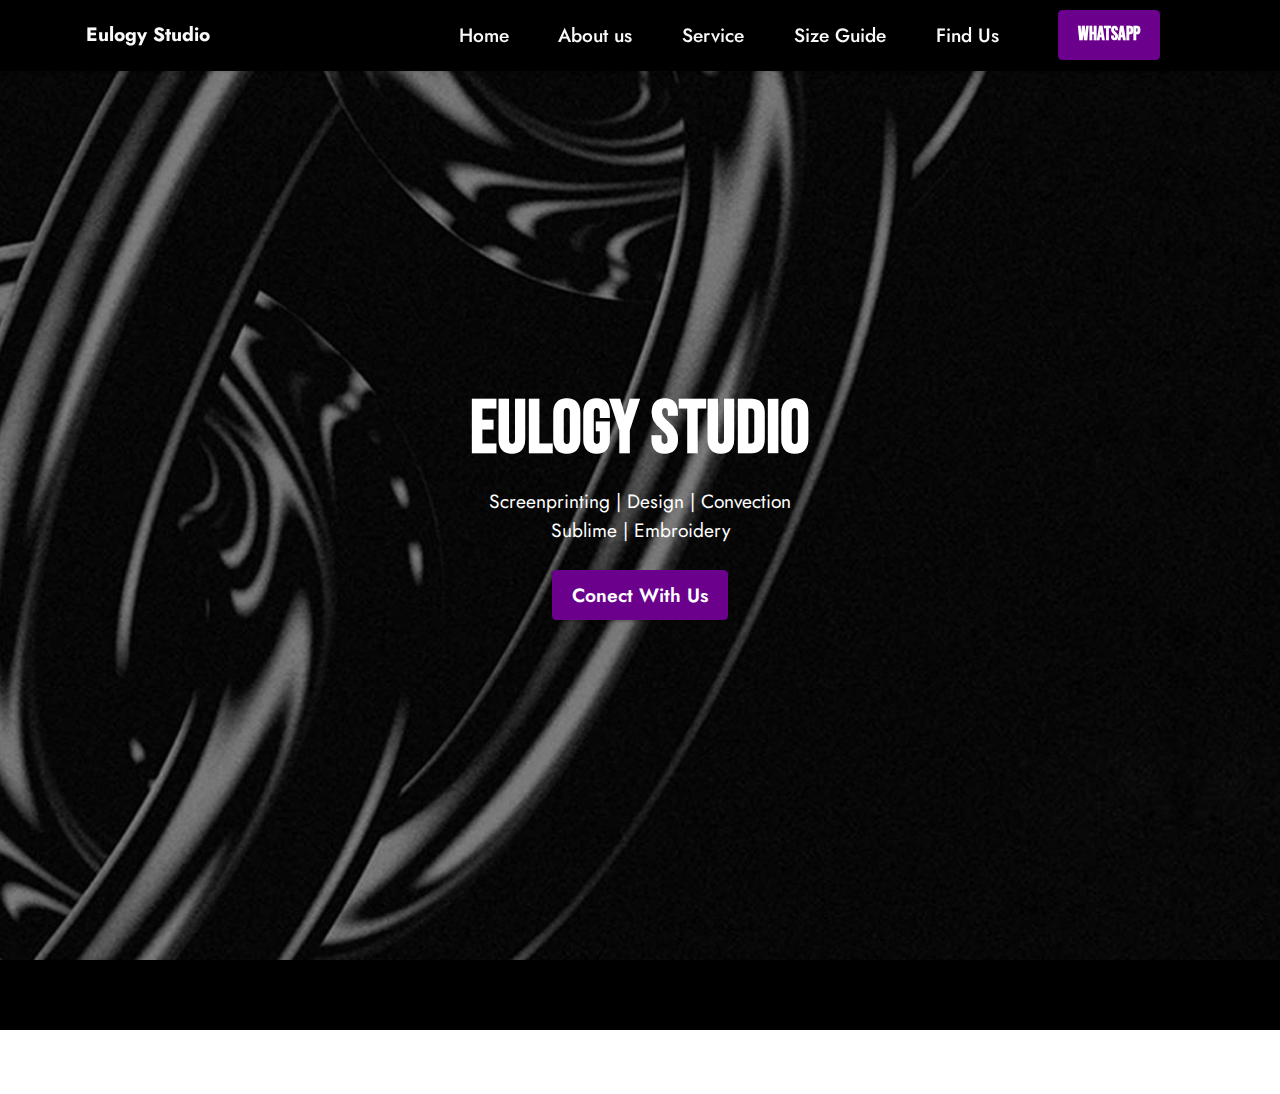
==== commit 47d00d8e: "Add files via upload" ====
--- a/index.html
+++ b/index.html
@@ -66,16 +66,14 @@
 
     
 
-    <div class="mbr-overlay" style="opacity: 0.2; background-color: rgb(68, 121, 217);"></div>
+    
 
     <div class="align-center container">
         <div class="row justify-content-center">
             <div class="col-12 col-lg-10">
                 <h1 class="mbr-section-title mbr-fonts-style mbr-white mb-3 display-1"><strong>eulogy studio</strong></h1>
                 
-                <p class="mbr-text mbr-white mbr-fonts-style display-7">
-                    We are the company that stand in the fields of Design, Screen Printing, and Convection. We provide a complete package: Budgeting, and Analysis just for you, our dear customer... We are committed to providing high quality, using Indonesian original ingredients !
-                </p>
+                <p class="mbr-text mbr-white mbr-fonts-style display-7">Screenprinting | Design | Convection<br>Sublime | Embroidery</p>
                 <div class="mbr-section-btn mt-3"><a class="btn btn-primary display-7" href="https://wa.me/6285777081317">Conect With Us</a></div>
             </div>
         </div>
@@ -97,7 +95,7 @@
             </div>
         </div>
     </div>
-</section><section class="display-7" style="padding: 0;align-items: center;justify-content: center;flex-wrap: wrap;    align-content: center;display: flex;position: relative;height: 4rem;"><a href="https://mobiri.se/2739798" style="flex: 1 1;height: 4rem;position: absolute;width: 100%;z-index: 1;"><img alt="" style="height: 4rem;" src="[data-uri]"></a><p style="margin: 0;text-align: center;" class="display-7">Made with Mobirise &#8204;</p><a style="z-index:1" href="https://mobirise.com/web-page-maker.html">Free Web Page Maker</a></section><script src="assets/bootstrap/js/bootstrap.bundle.min.js"></script>  <script src="assets/smoothscroll/smooth-scroll.js"></script>  <script src="assets/ytplayer/index.js"></script>  <script src="assets/dropdown/js/navbar-dropdown.js"></script>  <script src="assets/theme/js/script.js"></script>  
+</section><section class="display-7" style="padding: 0;align-items: center;justify-content: center;flex-wrap: wrap;    align-content: center;display: flex;position: relative;height: 4rem;"><a href="https://mobiri.se/2739798" style="flex: 1 1;height: 4rem;position: absolute;width: 100%;z-index: 1;"><img alt="" style="height: 4rem;" src="[data-uri]"></a><p style="margin: 0;text-align: center;" class="display-7">Built with Mobirise &#8204;</p><a style="z-index:1" href="https://mobirise.com/html-builder.html">HTML Site Generator</a></section><script src="assets/bootstrap/js/bootstrap.bundle.min.js"></script>  <script src="assets/smoothscroll/smooth-scroll.js"></script>  <script src="assets/ytplayer/index.js"></script>  <script src="assets/dropdown/js/navbar-dropdown.js"></script>  <script src="assets/theme/js/script.js"></script>  
   
   
   <input name="animation" type="hidden">
--- a/assets/mobirise/css/mbr-additional.css
+++ b/assets/mobirise/css/mbr-additional.css
@@ -1038,7 +1038,7 @@
   }
 }
 .cid-t27n5J7bvI {
-  background-image: url("../../../assets/images/blackartsviper-1333x1000.jpg");
+  background-image: url("../../../assets/images/eulogy-descripsi-1366x768.jpg");
 }
 .cid-t1VAc5oPrd {
   padding-top: 30px;
@@ -1046,9 +1046,35 @@
   background-color: #000000;
   overflow: hidden;
 }
+.cid-t2efcAiNMy {
+  padding-top: 1rem;
+  padding-bottom: 0rem;
+  background-color: #000000;
+}
+.cid-t2efcAiNMy .social-row .soc-item {
+  display: inline-block;
+  text-align: center;
+  margin-bottom: 1rem;
+  margin-right: .7rem;
+}
+.cid-t2efcAiNMy .social-row .soc-item .mbr-iconfont {
+  font-size: 32px;
+  border-radius: 50%;
+  padding: 0.6rem;
+  border: 2px solid #232323;
+  transition: all 0.3s;
+  color: #232323;
+}
+.cid-t2efcAiNMy .social-row .soc-item .mbr-iconfont:hover {
+  background-color: #232323;
+  color: #ffffff;
+}
+.cid-t2efcAiNMy .mbr-section-title {
+  color: #fafafa;
+}
 .cid-t1VLUtmY2H {
-  padding-top: 5rem;
-  padding-bottom: 5rem;
+  padding-top: 1rem;
+  padding-bottom: 0rem;
   background-color: #fafafa;
 }
 .cid-t1VLUtmY2H .mbr-text {
@@ -1505,7 +1531,7 @@
 }
 .cid-t27KvbakND {
   padding-top: 1rem;
-  padding-bottom: 6rem;
+  padding-bottom: 2rem;
   background-color: #fafafa;
 }
 .cid-t27KvbakND .card:not(:nth-last-child(1)) {
@@ -1947,8 +1973,8 @@
   color: #fafafa;
 }
 .cid-t27uX0JSJG {
-  padding-top: 2rem;
-  padding-bottom: 4rem;
+  padding-top: 1rem;
+  padding-bottom: 2rem;
   background-color: #ffffff;
 }
 @media (min-width: 992px) {
@@ -2070,6 +2096,29 @@
   .cid-t27uX0JSJG .carousel-indicators {
     display: none !important;
   }
+}
+.cid-t2efOUSGnh {
+  padding-top: 0rem;
+  padding-bottom: 3rem;
+  background-color: #ffffff;
+}
+.cid-t2efOUSGnh .social-row .soc-item {
+  display: inline-block;
+  text-align: center;
+  margin-bottom: 1rem;
+  margin-right: .7rem;
+}
+.cid-t2efOUSGnh .social-row .soc-item .mbr-iconfont {
+  font-size: 32px;
+  border-radius: 50%;
+  padding: 0.6rem;
+  border: 2px solid #232323;
+  transition: all 0.3s;
+  color: #232323;
+}
+.cid-t2efOUSGnh .social-row .soc-item .mbr-iconfont:hover {
+  background-color: #232323;
+  color: #ffffff;
 }
 .cid-t1VAc5oPrd {
   padding-top: 30px;
--- a/assets/mobirise/css/mbr-additional.css
+++ b/assets/mobirise/css/mbr-additional.css
@@ -1038,7 +1038,7 @@
   }
 }
 .cid-t27n5J7bvI {
-  background-image: url("../../../assets/images/blackartsviper-1333x1000.jpg");
+  background-image: url("../../../assets/images/eulogy-descripsi-1366x768.jpg");
 }
 .cid-t1VAc5oPrd {
   padding-top: 30px;
@@ -1046,9 +1046,35 @@
   background-color: #000000;
   overflow: hidden;
 }
+.cid-t2efcAiNMy {
+  padding-top: 1rem;
+  padding-bottom: 0rem;
+  background-color: #000000;
+}
+.cid-t2efcAiNMy .social-row .soc-item {
+  display: inline-block;
+  text-align: center;
+  margin-bottom: 1rem;
+  margin-right: .7rem;
+}
+.cid-t2efcAiNMy .social-row .soc-item .mbr-iconfont {
+  font-size: 32px;
+  border-radius: 50%;
+  padding: 0.6rem;
+  border: 2px solid #232323;
+  transition: all 0.3s;
+  color: #232323;
+}
+.cid-t2efcAiNMy .social-row .soc-item .mbr-iconfont:hover {
+  background-color: #232323;
+  color: #ffffff;
+}
+.cid-t2efcAiNMy .mbr-section-title {
+  color: #fafafa;
+}
 .cid-t1VLUtmY2H {
-  padding-top: 5rem;
-  padding-bottom: 5rem;
+  padding-top: 1rem;
+  padding-bottom: 0rem;
   background-color: #fafafa;
 }
 .cid-t1VLUtmY2H .mbr-text {
@@ -1505,7 +1531,7 @@
 }
 .cid-t27KvbakND {
   padding-top: 1rem;
-  padding-bottom: 6rem;
+  padding-bottom: 2rem;
   background-color: #fafafa;
 }
 .cid-t27KvbakND .card:not(:nth-last-child(1)) {
@@ -1947,8 +1973,8 @@
   color: #fafafa;
 }
 .cid-t27uX0JSJG {
-  padding-top: 2rem;
-  padding-bottom: 4rem;
+  padding-top: 1rem;
+  padding-bottom: 2rem;
   background-color: #ffffff;
 }
 @media (min-width: 992px) {
@@ -2070,6 +2096,29 @@
   .cid-t27uX0JSJG .carousel-indicators {
     display: none !important;
   }
+}
+.cid-t2efOUSGnh {
+  padding-top: 0rem;
+  padding-bottom: 3rem;
+  background-color: #ffffff;
+}
+.cid-t2efOUSGnh .social-row .soc-item {
+  display: inline-block;
+  text-align: center;
+  margin-bottom: 1rem;
+  margin-right: .7rem;
+}
+.cid-t2efOUSGnh .social-row .soc-item .mbr-iconfont {
+  font-size: 32px;
+  border-radius: 50%;
+  padding: 0.6rem;
+  border: 2px solid #232323;
+  transition: all 0.3s;
+  color: #232323;
+}
+.cid-t2efOUSGnh .social-row .soc-item .mbr-iconfont:hover {
+  background-color: #232323;
+  color: #ffffff;
 }
 .cid-t1VAc5oPrd {
   padding-top: 30px;
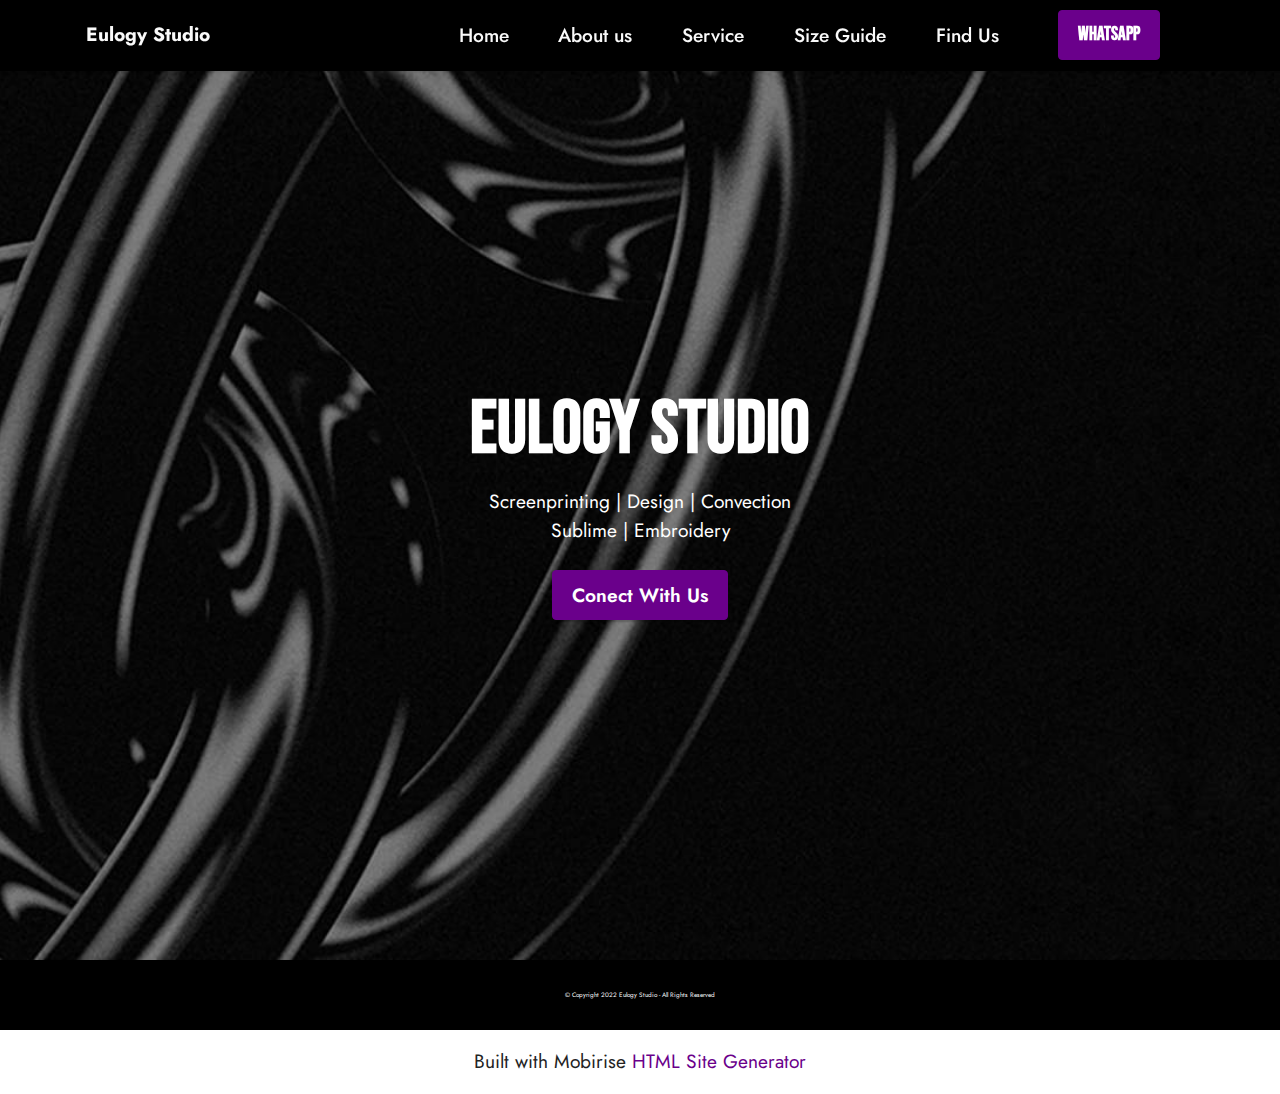
==== commit 194561b2: "Update index.html" ====
--- a/index.html
+++ b/index.html
@@ -98,6 +98,5 @@
 </section><section class="display-7" style="padding: 0;align-items: center;justify-content: center;flex-wrap: wrap;    align-content: center;display: flex;position: relative;height: 4rem;"><a href="https://mobiri.se/2739798" style="flex: 1 1;height: 4rem;position: absolute;width: 100%;z-index: 1;"><img alt="" style="height: 4rem;" src="[data-uri]"></a><p style="margin: 0;text-align: center;" class="display-7">Built with Mobirise &#8204;</p><a style="z-index:1" href="https://mobirise.com/html-builder.html">HTML Site Generator</a></section><script src="assets/bootstrap/js/bootstrap.bundle.min.js"></script>  <script src="assets/smoothscroll/smooth-scroll.js"></script>  <script src="assets/ytplayer/index.js"></script>  <script src="assets/dropdown/js/navbar-dropdown.js"></script>  <script src="assets/theme/js/script.js"></script>  
   
   
-  <input name="animation" type="hidden">
   </body>
-</html>+</html>
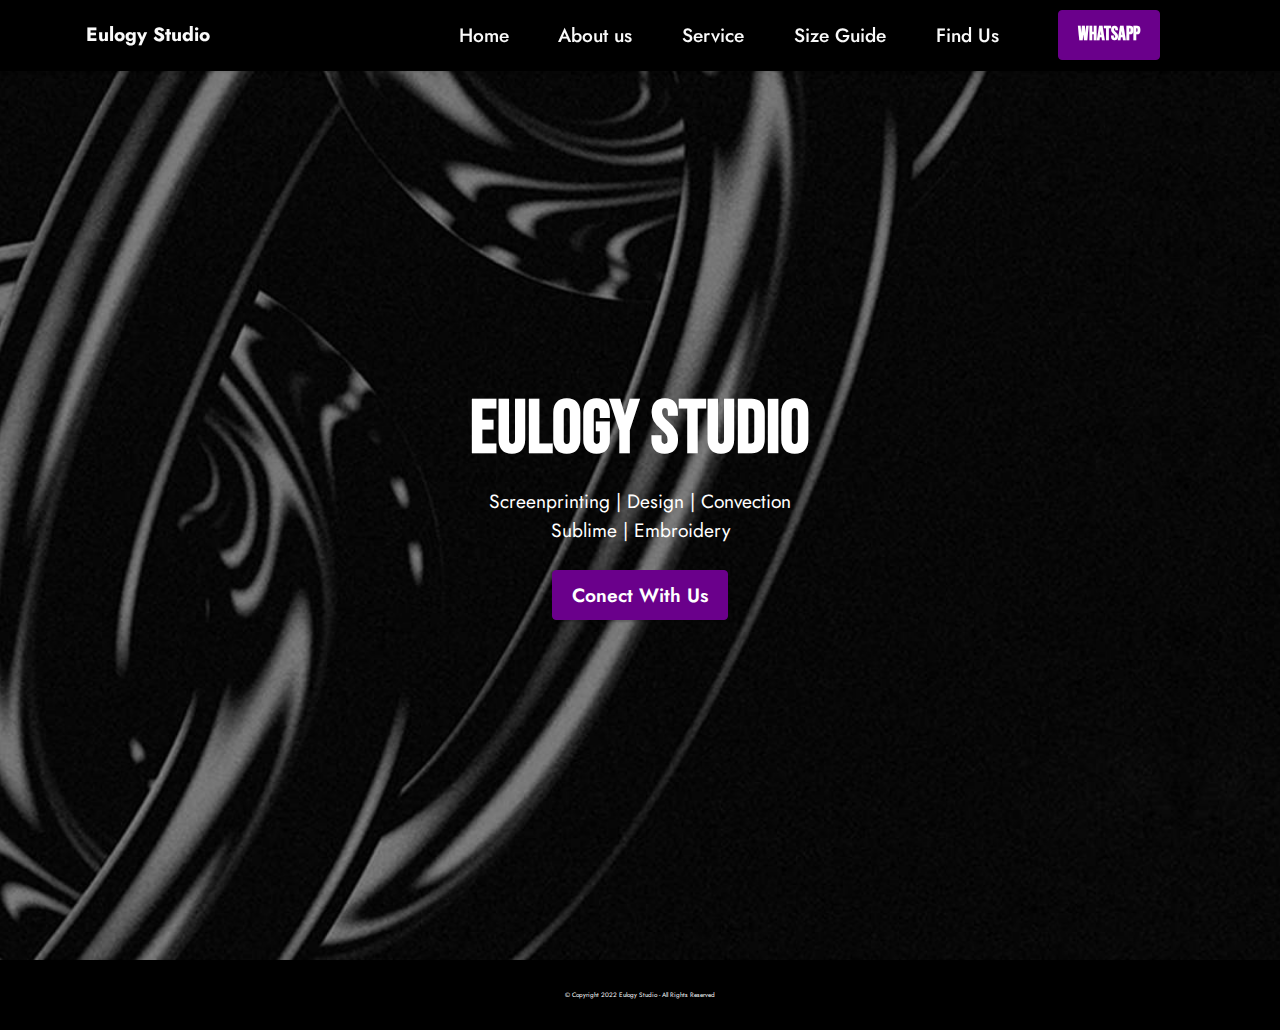
==== commit e9284db6: "Update index.html" ====
--- a/index.html
+++ b/index.html
@@ -95,7 +95,6 @@
             </div>
         </div>
     </div>
-</section><section class="display-7" style="padding: 0;align-items: center;justify-content: center;flex-wrap: wrap;    align-content: center;display: flex;position: relative;height: 4rem;"><a href="https://mobiri.se/2739798" style="flex: 1 1;height: 4rem;position: absolute;width: 100%;z-index: 1;"><img alt="" style="height: 4rem;" src="[data-uri]"></a><p style="margin: 0;text-align: center;" class="display-7">Built with Mobirise &#8204;</p><a style="z-index:1" href="https://mobirise.com/html-builder.html">HTML Site Generator</a></section><script src="assets/bootstrap/js/bootstrap.bundle.min.js"></script>  <script src="assets/smoothscroll/smooth-scroll.js"></script>  <script src="assets/ytplayer/index.js"></script>  <script src="assets/dropdown/js/navbar-dropdown.js"></script>  <script src="assets/theme/js/script.js"></script>  
   
   
   </body>
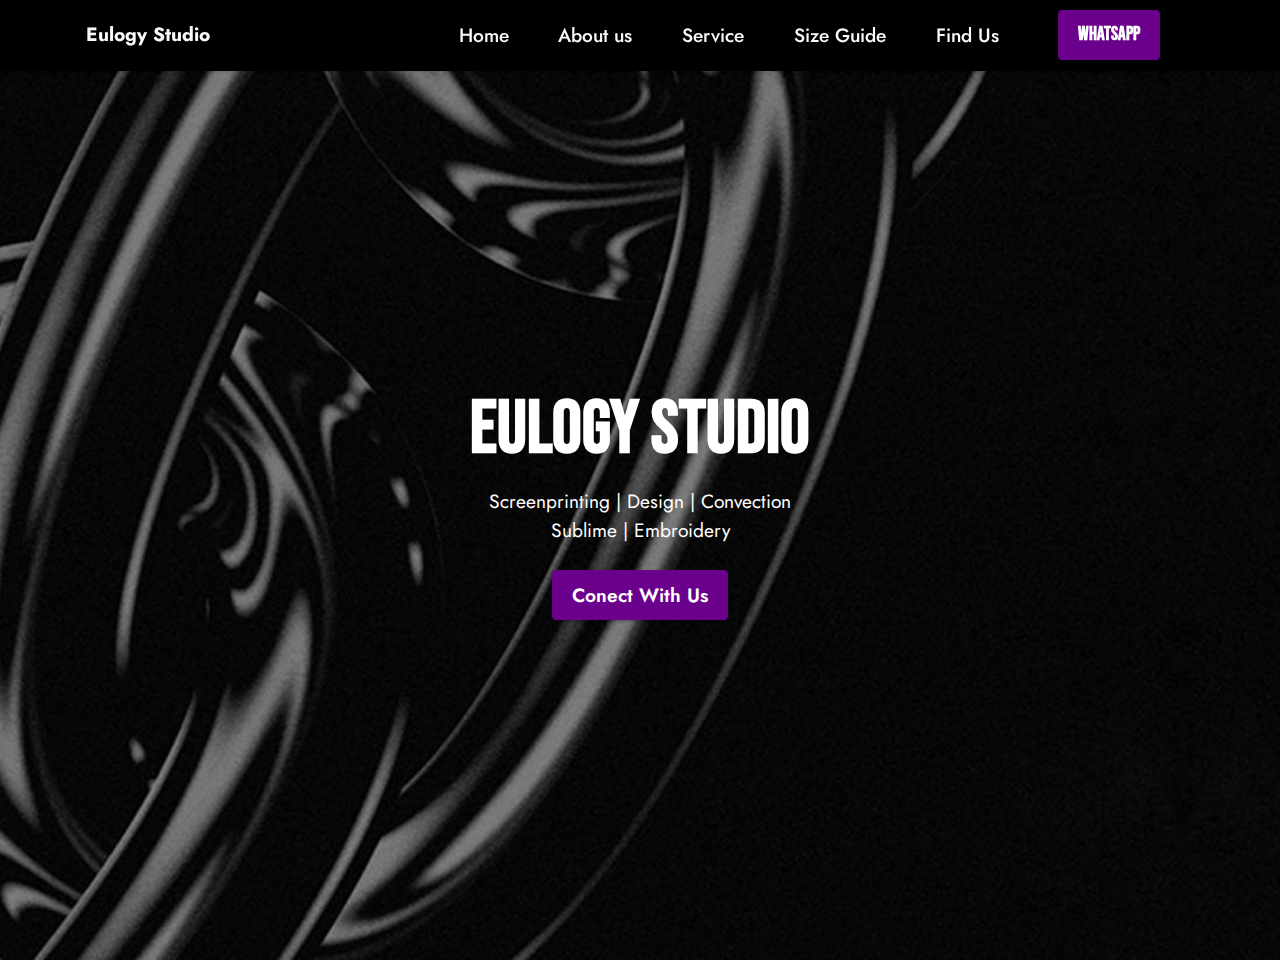
==== commit 5296067b: "Update index.html" ====
--- a/index.html
+++ b/index.html
@@ -80,7 +80,6 @@
     </div>
 </section>
 
-<section data-bs-version="5.1" class="footer7 cid-t1VAc5oPrd" once="footers" id="footer7-4">
 
     
 
